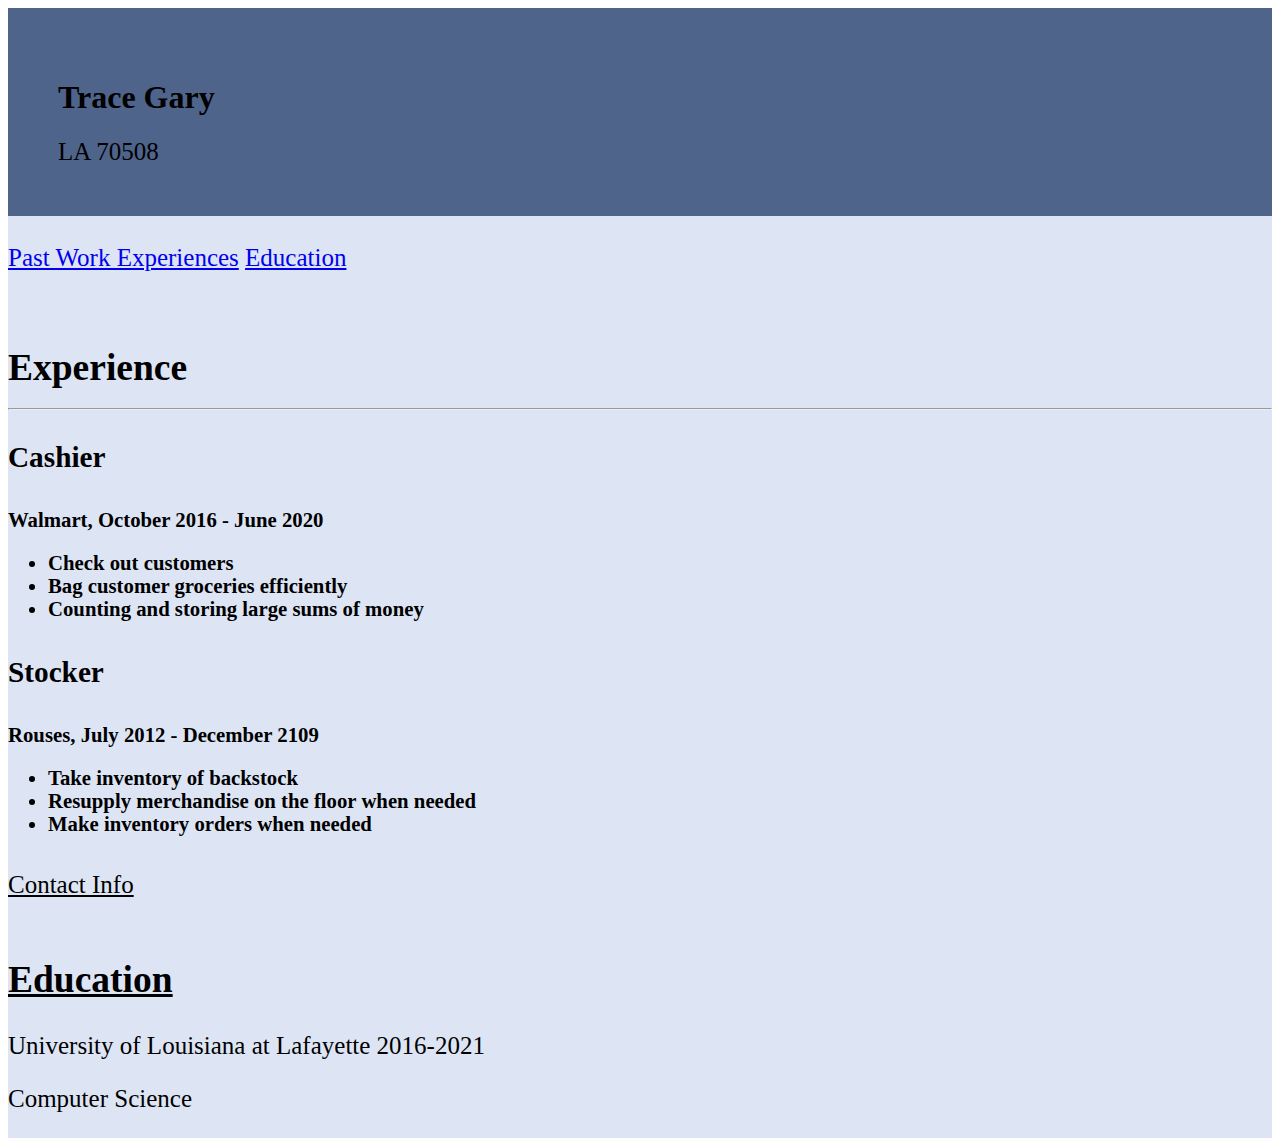
==== LAB4-WEBSITE/index.html @ 0f38b583 "Adding Labs" ====
<!DOCTYPE html>
<html lang="en">
<head>
    <meta charset="UTF-8">
    <meta name="viewport" content="width=device-width, initial-scale=1.0">
    <title>My Website</title>
    <link rel="stylesheet" href="style.css">
</head>

<body>
    <div class="header1">
        <h1>Trace Gary</h1>
        <div class="location">LA 70508</div>
    </div>
        
        <div class="title">
            <div class="personalinfo"><br>
            <div class="navbar">
            <a href="#">Past Work Experiences</a>
            <a href="#">Education</a>
            </div>
        </div>
    
        <h2><br>Experience<hr></h2>
        <h3>Cashier</h3>
        <h5>
            <div>
                <p>Walmart, October 2016 - June 2020</p>
                    <ul>
                        <li>Check out customers</li>
                        <li>Bag customer groceries efficiently</li>
                        <li>Counting and storing large sums of money</li>
                    </ul>
                </p>
            </div>
        </h5>

        <h3> Stocker </h3>
        <h5>
            <div>
               <p>Rouses, July 2012 - December 2109
                    <ul>
                    <li>Take inventory of backstock</li>
                    <li>Resupply merchandise on the floor when needed</li>
                    <li>Make inventory orders when needed </li>
                    </ul>
                </p>
            </div>
        </h5>
        <div class="title">
            <div class="personalinfo"><u>Contact Info</u></div>
            







        </div>
        <br><u><h2>Education</h2></u>
        <p>University of Louisiana at Lafayette 2016-2021</p>
        <p>Computer Science<br></p>
</body>
</html>
---- LAB4-WEBSITE/style.css ----
.h1 { background-color: blue;
}

.flex-container {
    display:flex;
    padding: 20px;

}
.peronsal-info {
    flex-direction: column;
    background-color: rgb(82, 138, 211);
}

.header1 {
    font-family: cabin;
    padding:50px;
    background-color: rgb(79, 100, 139);
}

.title { 
    font-size: 25px;
    background-color: rgb(221, 229, 245);
    margin: 0;
    overflow: hidden;
    
}

.location {
    font-size: 25px;
}
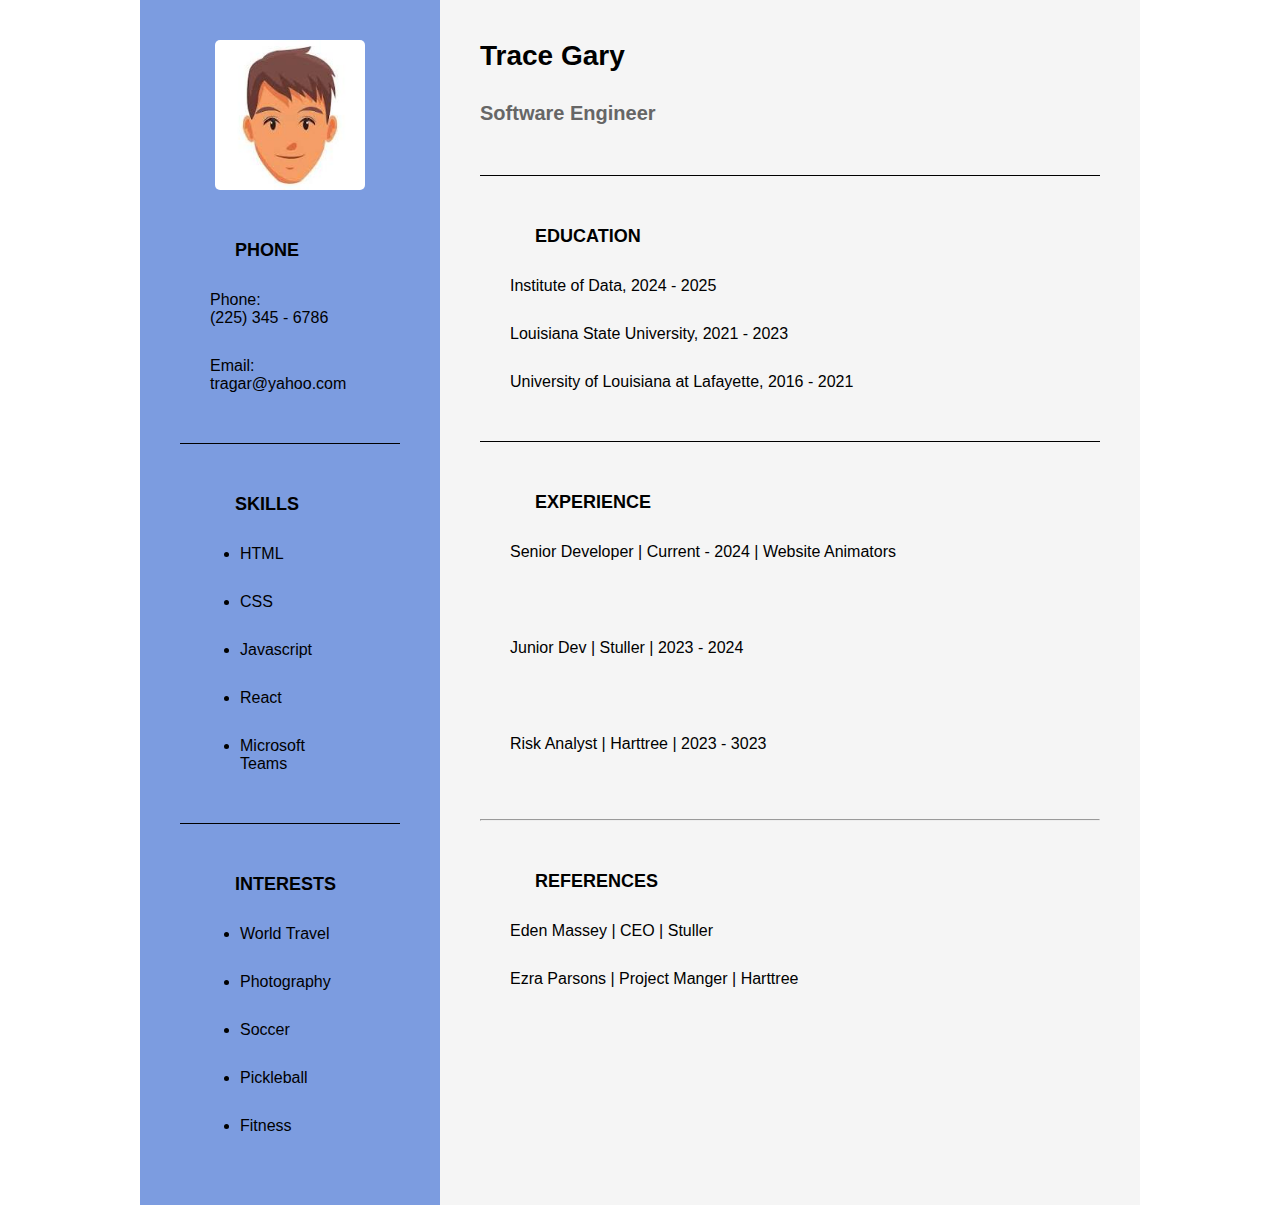
==== commit 43974644: "Finished Coding Resume" ====
--- a/LAB4-WEBSITE/index.html
+++ b/LAB4-WEBSITE/index.html
@@ -1,5 +1,6 @@
 <!DOCTYPE html>
 <html lang="en">
+
 <head>
     <meta charset="UTF-8">
     <meta name="viewport" content="width=device-width, initial-scale=1.0">
@@ -8,48 +9,79 @@
 </head>
 
 <body>
-    <div class="header1">
-        <h1>Trace Gary</h1>
-        <div class="location">LA 70508</div>
-    </div>
+    <div class="resume-container">
+        <div class="sidebar">
+            <img src="./cartoonpic.jpeg" alt="image of me" class="profile-image">
+            
+
+            <div>
+                <h3 class="section-title">Phone</h3>
+                <p class="section">Phone:<br> (225) 345 - 6786</p>
+                <p class="section">Email: tragar@yahoo.com</p>
+            </div>
+            
+            <p class="hr"></p>
+
+            <div>
+                <h3 class="section-title">Skills</h3>
+                    <ul class="section">
+                        <li class="section">HTML</li>
+                        <li class="section">CSS</li>
+                        <li class="section">Javascript</li>
+                        <li class="section">React</li>
+                        <li class="section">Microsoft Teams</li>
+                    </ul>
+            </div>
+
+            <p class="hr"></p>
+            
+            <div>
+                <h3 class="section-title">Interests</h3>
+                <ul class="section">
+                    <li class="section">World Travel</li>
+                    <li class="section">Photography</li>
+                    <li class="section">Soccer</li>
+                    <li class="section">Pickleball</li>
+                    <li class="section">Fitness</li>
+                </ul>
+            </div>
+        </div> 
         
-        <div class="title">
-            <div class="personalinfo"><br>
-            <div class="navbar">
-            <a href="#">Past Work Experiences</a>
-            <a href="#">Education</a>
-            </div>
+
+
+        <div class="main-content">  
+            <h1 class="name">Trace Gary</h1>
+            <h2 class="title">Software Engineer</h2>
+
+            <p class="hr"></p>
+            
+            <div>
+                <h3 class="section-title">Education</h3>
+                <p class="section">Institute of Data, 2024 - 2025</p>
+                <p class="section">Louisiana State University, 2021 - 2023</p>
+                <p class="section">University of Louisiana at Lafayette, 2016 - 2021</p>
+            <p class="hr"></p>
         </div>
-    
-        <h2><br>Experience<hr></h2>
-        <h3>Cashier</h3>
-        <h5>
-            <div>
-                <p>Walmart, October 2016 - June 2020</p>
-                    <ul>
-                        <li>Check out customers</li>
-                        <li>Bag customer groceries efficiently</li>
-                        <li>Counting and storing large sums of money</li>
-                    </ul>
-                </p>
-            </div>
-        </h5>
 
-        <h3> Stocker </h3>
-        <h5>
-            <div>
-               <p>Rouses, July 2012 - December 2109
-                    <ul>
-                    <li>Take inventory of backstock</li>
-                    <li>Resupply merchandise on the floor when needed</li>
-                    <li>Make inventory orders when needed </li>
-                    </ul>
-                </p>
-            </div>
-        </h5>
-        <div class="title">
-            <div class="personalinfo"><u>Contact Info</u></div>
-            
+
+        <div>
+            <h3 class="section-title">Experience</h3>
+            <p class="section">Senior Developer | Current - 2024 | Website Animators</p><br>
+            <p class="section">Junior Dev | Stuller | 2023 - 2024</p><br>
+            <p class="section">Risk Analyst | Harttree | 2023 - 3023</p><br>
+        </div>
+        <br><hr>
+
+
+        <div>
+            <h3 class="section-title">References</h3>
+            <p class="section">Eden Massey | CEO | Stuller</p>
+            <p class="section">Ezra Parsons | Project Manger | Harttree</p>
+        </div>
+
+
+
+       
 
 
 
@@ -57,9 +89,80 @@
 
 
 
-        </div>
-        <br><u><h2>Education</h2></u>
-        <p>University of Louisiana at Lafayette 2016-2021</p>
-        <p>Computer Science<br></p>
+
+
+
+
+
+
+    </div>
 </body>
+</html>
+
+
+
+
+
+
+
+<!-- <body>
+    <div class="flex-container">
+        <h1>Trace Gary</h1>
+        <div class="location">LA 70508</div>
+        <div class="title">
+            <div class="personalinfo"><br>
+                <div class="navbar">
+                    <a href="#">Past Work Experiences</a>
+                    <a href="#">Education</a>
+                </div>
+            </div>
+
+            <h2><br>Experience
+                <hr>
+            </h2>
+            <h3>Cashier</h3>
+            <h5>
+                <div>
+                    <p>Walmart, October 2016 - June 2020</p>
+                    <ul>
+                        <li>Check out customers</li>
+                        <li>Bag customer groceries efficiently</li>
+                        <li>Counting and storing large sums of money</li>
+                    </ul>
+                    </p>
+                </div>
+            </h5>
+
+            <h3> Stocker </h3>
+            <h5>
+                <div>
+                    <p>Rouses, July 2012 - December 2109
+                    <ul>
+                        <li>Take inventory of backstock</li>
+                        <li>Resupply merchandise on the floor when needed</li>
+                        <li>Make inventory orders when needed </li>
+                    </ul>
+                    </p>
+                </div>
+            </h5>
+            <div class="title">
+                <div class="personalinfo"><u>Contact Info</u></div>
+
+
+
+
+
+
+
+
+            </div>
+            <br><u>
+                <h2>Education</h2>
+            </u>
+            <p>University of Louisiana at Lafayette 2016-2021</p>
+            <p>Computer Science<br></p>
+    </div>
+    </div>
+</body>
+
 </html>--- a/LAB4-WEBSITE/style.css
+++ b/LAB4-WEBSITE/style.css
@@ -1,17 +1,83 @@
-.h1 { background-color: blue;
+* {
+    margin: 0;
+    padding: 0;
+    box-sizing: border-box;
+    font-family: Arial, Helvetica, sans-serif;
+}
+.fullpage {
+    margin: 10px 0px;
 }
 
-.flex-container {
-    display:flex;
-    padding: 20px;
+.sidebar {
+    width: 300px;
+    background-color: rgb(124, 156, 224);
+    padding: 40px
+}
 
+ .flex-container {
+    display: flex;
+    margin: 20px;
+    border: 2px solid #333;
+    height: 100 vh;
 }
-.peronsal-info {
+
+.resume-container {
+    display: flex;
+    max-width: 1000px;
+    margin: 0 auto;
+    min-height: 100vh;
+}
+
+.main-content {
+    flex: 1;
+    padding: 40px;
+    background-color: whitesmoke;
+}
+
+.section {
+    margin: 30px;
+}
+
+.title {
+    font-size: 20px;
+    color: #666;
+    margin-bottom: 30px;
+}
+
+.name {
+    font-size: 28px;
+    margin-bottom: 30px;
+}
+
+.section-title{
+    font-size: 18px;
+    font-weight: bold;
+    text-transform: uppercase;
+    margin: 30px;
+    padding-left: 25px;
+    padding-top: 20px;
+}
+
+.profile-image {
+    width: 150px;
+    height: 150px;
+    border-radius: 5px;
+    margin: auto;
+    display: block;
+}
+
+.hr {
+    border-top: 1px solid black;
+    margin-top: 50px;
+}
+
+
+/* .peronsal-info {
     flex-direction: column;
     background-color: rgb(82, 138, 211);
 }
 
-.header1 {
+.header {
     font-family: cabin;
     padding:50px;
     background-color: rgb(79, 100, 139);
@@ -27,5 +93,5 @@
 
 .location {
     font-size: 25px;
-}
+}  */
 
